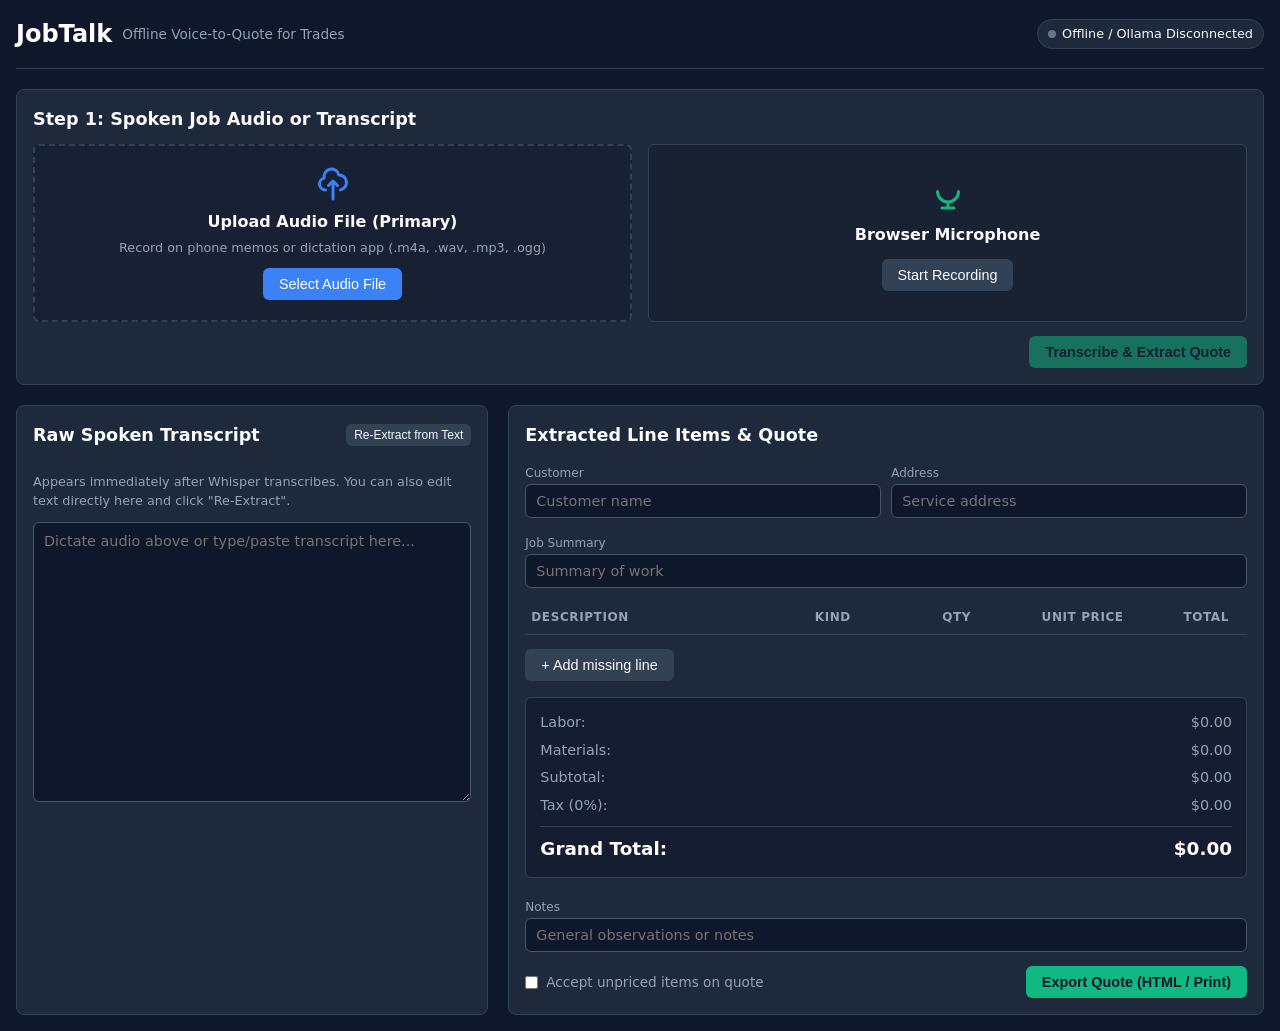
==== src/templates/app.html @ baf3377d "Phase 2b: add local web UI with SSE streaming, editable line items, and network isolation tests" ====
<!doctype html>
<html lang="en">
<head>
  <meta charset="utf-8">
  <meta name="viewport" content="width=device-width, initial-scale=1">
  <title>JobTalk &mdash; Voice to Quote</title>
  <style>
    :root {
      --bg: #0f172a;
      --card-bg: #1e293b;
      --card-border: #334155;
      --text: #f8fafc;
      --text-muted: #94a3b8;
      --primary: #3b82f6;
      --primary-hover: #2563eb;
      --accent: #10b981;
      --warning: #f59e0b;
      --warning-bg: #451a03;
      --warning-border: #78350f;
      --danger: #ef4444;
      --danger-hover: #dc2626;
      --table-stripe: #1e293b;
      --input-bg: #0f172a;
      --input-border: #475569;
    }
    * { box-sizing: border-box; margin: 0; padding: 0; }
    body {
      font-family: system-ui, -apple-system, BlinkMacSystemFont, "Segoe UI", Roboto, sans-serif;
      background: var(--bg);
      color: var(--text);
      line-height: 1.5;
      padding: 16px;
      min-height: 100vh;
    }
    header {
      display: flex;
      flex-wrap: wrap;
      justify-content: space-between;
      align-items: center;
      gap: 12px;
      max-width: 1280px;
      margin: 0 auto 20px auto;
      padding-bottom: 16px;
      border-bottom: 1px solid var(--card-border);
    }
    .brand {
      display: flex;
      align-items: center;
      gap: 10px;
    }
    .brand h1 { font-size: 1.5rem; font-weight: 700; color: #fff; }
    .brand span { font-size: 0.85rem; color: var(--text-muted); }
    .status-badge {
      display: inline-flex;
      align-items: center;
      gap: 6px;
      padding: 4px 10px;
      border-radius: 9999px;
      font-size: 0.8rem;
      font-weight: 500;
      background: #1e293b;
      border: 1px solid var(--card-border);
    }
    .status-dot { width: 8px; height: 8px; border-radius: 50%; background: #64748b; }
    .status-ready .status-dot { background: var(--accent); box-shadow: 0 0 8px var(--accent); }
    .status-loading .status-dot { background: var(--warning); animation: pulse 1.5s infinite; }
    @keyframes pulse { 0%, 100% { opacity: 1; } 50% { opacity: 0.4; } }

    .container {
      max-width: 1280px;
      margin: 0 auto;
      display: flex;
      flex-direction: column;
      gap: 20px;
    }

    /* Input card */
    .card {
      background: var(--card-bg);
      border: 1px solid var(--card-border);
      border-radius: 8px;
      padding: 16px;
    }
    .card-title {
      font-size: 1.1rem;
      font-weight: 600;
      margin-bottom: 12px;
      display: flex;
      align-items: center;
      justify-content: space-between;
    }

    .audio-inputs {
      display: grid;
      grid-template-columns: 1fr;
      gap: 16px;
    }
    @media (min-width: 768px) {
      .audio-inputs { grid-template-columns: 1fr 1fr; }
    }

    .upload-zone {
      border: 2px dashed var(--card-border);
      border-radius: 6px;
      padding: 20px;
      text-align: center;
      background: rgba(15, 23, 42, 0.4);
      cursor: pointer;
      transition: border-color 0.2s;
    }
    .upload-zone:hover { border-color: var(--primary); }
    .upload-zone input[type="file"] { display: none; }
    .btn {
      display: inline-flex;
      align-items: center;
      justify-content: center;
      gap: 6px;
      padding: 8px 16px;
      font-size: 0.9rem;
      font-weight: 500;
      border-radius: 6px;
      border: none;
      cursor: pointer;
      transition: background 0.15s, opacity 0.15s;
    }
    .btn-primary { background: var(--primary); color: #fff; }
    .btn-primary:hover:not(:disabled) { background: var(--primary-hover); }
    .btn-secondary { background: #334155; color: #f8fafc; }
    .btn-secondary:hover:not(:disabled) { background: #475569; }
    .btn-accent { background: var(--accent); color: #0f172a; font-weight: 600; }
    .btn-accent:hover:not(:disabled) { filter: brightness(1.1); }
    .btn-danger { background: var(--danger); color: #fff; }
    .btn-danger:hover:not(:disabled) { background: var(--danger-hover); }
    .btn:disabled { opacity: 0.5; cursor: not-allowed; }

    .mic-box {
      display: flex;
      flex-direction: column;
      align-items: center;
      justify-content: center;
      padding: 20px;
      border: 1px solid var(--card-border);
      border-radius: 6px;
      background: rgba(15, 23, 42, 0.4);
      gap: 12px;
    }
    .phone-notice {
      font-size: 0.8rem;
      color: var(--text-muted);
      background: rgba(245, 158, 11, 0.1);
      border: 1px solid rgba(245, 158, 11, 0.3);
      border-radius: 6px;
      padding: 10px;
      margin-top: 8px;
    }

    /* Progress bar */
    .progress-state {
      display: none;
      align-items: center;
      gap: 10px;
      padding: 10px 14px;
      background: #1e293b;
      border: 1px solid var(--primary);
      border-radius: 6px;
      font-size: 0.9rem;
    }
    .spinner {
      width: 16px;
      height: 16px;
      border: 2px solid rgba(255, 255, 255, 0.2);
      border-top-color: var(--primary);
      border-radius: 50%;
      animation: spin 0.8s linear infinite;
    }
    @keyframes spin { to { transform: rotate(360deg); } }

    /* Dual pane workspace */
    .workspace {
      display: grid;
      grid-template-columns: 1fr;
      gap: 20px;
    }
    @media (min-width: 900px) {
      .workspace { grid-template-columns: 1fr 1.6fr; }
    }

    /* Transcript pane */
    .transcript-pane {
      display: flex;
      flex-direction: column;
      gap: 12px;
    }
    textarea, input[type="text"], input[type="number"], select {
      width: 100%;
      background: var(--input-bg);
      border: 1px solid var(--input-border);
      color: var(--text);
      padding: 8px 10px;
      border-radius: 6px;
      font-size: 0.9rem;
      font-family: inherit;
    }
    textarea:focus, input:focus, select:focus {
      outline: none;
      border-color: var(--primary);
      box-shadow: 0 0 0 2px rgba(59, 130, 246, 0.2);
    }
    #transcriptText {
      height: 280px;
      resize: vertical;
      line-height: 1.5;
    }

    /* Line items table */
    .table-container {
      overflow-x: auto;
      margin-bottom: 14px;
    }
    table {
      width: 100%;
      border-collapse: collapse;
      font-size: 0.85rem;
    }
    th, td {
      padding: 8px 6px;
      border-bottom: 1px solid var(--card-border);
      text-align: left;
    }
    th {
      font-size: 0.75rem;
      text-transform: uppercase;
      letter-spacing: 0.05em;
      color: var(--text-muted);
    }
    tr.unpriced {
      background: rgba(245, 158, 11, 0.08);
    }
    tr.unpriced td:first-child {
      border-left: 3px solid var(--warning);
    }
    .badge-warn {
      display: inline-block;
      font-size: 0.7rem;
      padding: 1px 5px;
      border-radius: 4px;
      background: var(--warning-bg);
      color: #fde68a;
      border: 1px solid var(--warning-border);
      margin-top: 2px;
    }
    .table-actions {
      display: flex;
      justify-content: space-between;
      align-items: center;
      gap: 10px;
      margin-bottom: 16px;
    }

    /* Totals box */
    .totals-card {
      background: rgba(15, 23, 42, 0.6);
      border: 1px solid var(--card-border);
      border-radius: 6px;
      padding: 14px;
      display: flex;
      flex-direction: column;
      gap: 6px;
      margin-bottom: 16px;
    }
    .totals-row {
      display: flex;
      justify-content: space-between;
      font-size: 0.9rem;
      color: var(--text-muted);
    }
    .totals-row.grand {
      font-size: 1.15rem;
      font-weight: 700;
      color: #fff;
      border-top: 1px solid var(--card-border);
      padding-top: 8px;
      margin-top: 4px;
    }
    .unpriced-alert {
      display: none;
      background: var(--warning-bg);
      border: 1px solid var(--warning-border);
      color: #fde68a;
      padding: 8px 12px;
      border-radius: 6px;
      font-size: 0.85rem;
      margin-bottom: 12px;
    }

    .export-bar {
      display: flex;
      flex-wrap: wrap;
      align-items: center;
      justify-content: space-between;
      gap: 12px;
    }
    .checkbox-label {
      display: flex;
      align-items: center;
      gap: 8px;
      font-size: 0.85rem;
      cursor: pointer;
      color: var(--text-muted);
    }
    .checkbox-label input { width: auto; cursor: pointer; }
  </style>
</head>
<body>
  <header>
    <div class="brand">
      <h1>JobTalk</h1>
      <span>Offline Voice-to-Quote for Trades</span>
    </div>
    <div id="statusBadge" class="status-badge status-loading">
      <span class="status-dot"></span>
      <span id="statusText">Checking model...</span>
    </div>
  </header>

  <div class="container">
    <!-- Audio & Transcript Input Section -->
    <div class="card">
      <div class="card-title">
        <span>Step 1: Spoken Job Audio or Transcript</span>
      </div>
      <div class="audio-inputs">
        <!-- File Upload (Primary) -->
        <div class="upload-zone" id="uploadZone">
          <svg style="width:36px;height:36px;margin:0 auto 8px auto;display:block;fill:none;stroke:#3b82f6;stroke-width:2;" viewBox="0 0 24 24">
            <path stroke-linecap="round" stroke-linejoin="round" d="M7 16a4 4 0 01-.88-7.903A5 5 0 1115.9 6L16 6a5 5 0 011 9.9M15 13l-3-3m0 0l-3 3m3-3v12" />
          </svg>
          <p><strong>Upload Audio File (Primary)</strong></p>
          <p style="font-size:0.8rem;color:var(--text-muted);margin:4px 0 10px 0;">Record on phone memos or dictation app (.m4a, .wav, .mp3, .ogg)</p>
          <input type="file" id="audioFileInput" accept="audio/*">
          <button type="button" class="btn btn-primary" onclick="document.getElementById('audioFileInput').click()">Select Audio File</button>
          <p id="selectedFileName" style="font-size:0.85rem;color:#10b981;margin-top:8px;display:none;"></p>
        </div>

        <!-- Microphone Recording (MediaRecorder Enhancement) -->
        <div class="mic-box" id="micSection">
          <svg style="width:36px;height:36px;fill:none;stroke:#10b981;stroke-width:2;" viewBox="0 0 24 24">
            <path stroke-linecap="round" stroke-linejoin="round" d="M19 11a7 7 0 01-7 7m0 0a7 7 0 01-7-7m7 7v4m0 0H8m4 0h4m-4-8a3 3 0 02-3-3V5a3 3 0 116 0v6a3 3 0 01-3 3z" />
          </svg>
          <p><strong>Browser Microphone</strong></p>
          <button type="button" id="recordBtn" class="btn btn-secondary" onclick="toggleRecord()">Start Recording</button>
          <span id="recordTimer" style="font-size:0.85rem;color:var(--text-muted);display:none;">00:00</span>
        </div>

        <!-- Phone Insecure Context Notice (shown on phone Wi-Fi non-localhost) -->
        <div class="phone-notice" id="micNotice" style="display:none;grid-column: 1 / -1;">
          <strong>Phone Wi-Fi Notice:</strong> Browser microphone access is restricted by phone browsers over plain HTTP (non-HTTPS).
          <br>Use your phone's native <em>Voice Memos</em> or <em>Voice Recorder</em> app, then tap <strong>Select Audio File</strong> above.
        </div>
      </div>

      <div style="margin-top:14px;display:flex;justify-content:flex-end;gap:10px;">
        <button type="button" id="processBtn" class="btn btn-accent" onclick="processAudio()" disabled>
          Transcribe &amp; Extract Quote
        </button>
      </div>

      <!-- Live status indicator -->
      <div id="progressState" class="progress-state" style="margin-top:14px;">
        <div class="spinner"></div>
        <span id="progressMsg">Processing...</span>
      </div>
    </div>

    <!-- Dual Pane Workspace -->
    <div class="workspace">
      <!-- Left Pane: Transcript -->
      <div class="card transcript-pane">
        <div class="card-title">
          <span>Raw Spoken Transcript</span>
          <button type="button" class="btn btn-secondary" style="font-size:0.75rem;padding:4px 8px;" onclick="extractFromTranscript()">
            Re-Extract from Text
          </button>
        </div>
        <p style="font-size:0.8rem;color:var(--text-muted);">
          Appears immediately after Whisper transcribes. You can also edit text directly here and click "Re-Extract".
        </p>
        <textarea id="transcriptText" placeholder="Dictate audio above or type/paste transcript here..."></textarea>
      </div>

      <!-- Right Pane: Line Items & Totals -->
      <div class="card">
        <div class="card-title">
          <span>Extracted Line Items &amp; Quote</span>
        </div>

        <!-- Metadata row -->
        <div style="display:grid;grid-template-columns:1fr 1fr;gap:10px;margin-bottom:12px;">
          <div>
            <label style="font-size:0.75rem;color:var(--text-muted);">Customer</label>
            <input type="text" id="custName" placeholder="Customer name" oninput="triggerRecalc()">
          </div>
          <div>
            <label style="font-size:0.75rem;color:var(--text-muted);">Address</label>
            <input type="text" id="custAddr" placeholder="Service address" oninput="triggerRecalc()">
          </div>
        </div>

        <div style="margin-bottom:12px;">
          <label style="font-size:0.75rem;color:var(--text-muted);">Job Summary</label>
          <input type="text" id="jobSummary" placeholder="Summary of work" oninput="triggerRecalc()">
        </div>

        <!-- Line items table -->
        <div class="table-container">
          <table id="itemsTable">
            <thead>
              <tr>
                <th style="width:40%;">Description</th>
                <th style="width:18%;">Kind</th>
                <th style="width:14%;">Qty</th>
                <th style="width:16%;">Unit Price</th>
                <th style="width:12%;text-align:right;">Total</th>
                <th style="width:30px;"></th>
              </tr>
            </thead>
            <tbody id="itemsBody">
              <!-- Rendered via JS -->
            </tbody>
          </table>
        </div>

        <div class="table-actions">
          <button type="button" class="btn btn-secondary" onclick="addEmptyRow()">
            + Add missing line
          </button>
        </div>

        <!-- Warning for unpriced items -->
        <div id="unpricedAlert" class="unpriced-alert">
          <strong>Action Required:</strong> <span id="unpricedCount">0</span> item(s) have no price set. Enter a price or check the acceptance box below to export.
        </div>

        <!-- Totals summary -->
        <div class="totals-card">
          <div class="totals-row">
            <span>Labor:</span>
            <span id="totLabor">$0.00</span>
          </div>
          <div class="totals-row">
            <span>Materials:</span>
            <span id="totMaterials">$0.00</span>
          </div>
          <div class="totals-row">
            <span>Subtotal:</span>
            <span id="totSubtotal">$0.00</span>
          </div>
          <div class="totals-row">
            <span>Tax (<span id="taxRateDisplay">0%</span>):</span>
            <span id="totTax">$0.00</span>
          </div>
          <div class="totals-row grand">
            <span>Grand Total:</span>
            <span id="totGrand">$0.00</span>
          </div>
        </div>

        <div style="margin-bottom:14px;">
          <label style="font-size:0.75rem;color:var(--text-muted);">Notes</label>
          <input type="text" id="jobNotes" placeholder="General observations or notes" oninput="triggerRecalc()">
        </div>

        <!-- Export bar -->
        <div class="export-bar">
          <label class="checkbox-label">
            <input type="checkbox" id="allowUnpricedCheck" onchange="updateExportState()">
            <span>Accept unpriced items on quote</span>
          </label>
          <button type="button" id="exportBtn" class="btn btn-accent" onclick="exportQuote()">
            Export Quote (HTML / Print)
          </button>
        </div>
      </div>
    </div>
  </div>

  <script>
    // State
    let items = [];
    let unpricedCount = 0;
    let taxRate = 0.0;
    let mediaRecorder = null;
    let audioChunks = [];
    let recordStartTime = null;
    let recordTimerInterval = null;
    let recalcTimer = null;
    let rates = {};

    // Check secure context for microphone
    window.addEventListener('DOMContentLoaded', () => {
      const isSecure = window.isSecureContext && navigator.mediaDevices && navigator.mediaDevices.getUserMedia;
      if (!isSecure) {
        document.getElementById('micSection').style.display = 'none';
        document.getElementById('micNotice').style.display = 'block';
      }
      checkStatus();
      setInterval(checkStatus, 15000);
      renderTable();
    });

    async function checkStatus() {
      try {
        const res = await fetch('/api/status');
        if (!res.ok) throw new Error('Status error');
        const data = await res.json();
        const badge = document.getElementById('statusBadge');
        const text = document.getElementById('statusText');
        if (data.model_ready) {
          badge.className = 'status-badge status-ready';
          text.textContent = 'Model Ready (' + (data.model || 'local') + ')';
        } else {
          badge.className = 'status-badge status-loading';
          text.textContent = 'Warming up model...';
        }
        if (typeof data.tax === 'number') {
          taxRate = data.tax;
          document.getElementById('taxRateDisplay').textContent = Math.round(taxRate * 100) + '%';
        }
      } catch (e) {
        const badge = document.getElementById('statusBadge');
        const text = document.getElementById('statusText');
        badge.className = 'status-badge';
        text.textContent = 'Offline / Ollama Disconnected';
      }
    }

    // Audio file selection
    const audioInput = document.getElementById('audioFileInput');
    audioInput.addEventListener('change', () => {
      if (audioInput.files.length > 0) {
        const file = audioInput.files[0];
        const lbl = document.getElementById('selectedFileName');
        lbl.textContent = 'Selected: ' + file.name + ' (' + Math.round(file.size / 1024) + ' KB)';
        lbl.style.display = 'block';
        document.getElementById('processBtn').disabled = false;
      }
    });

    // MediaRecorder logic
    async function toggleRecord() {
      const btn = document.getElementById('recordBtn');
      const timer = document.getElementById('recordTimer');
      if (mediaRecorder && mediaRecorder.state === 'recording') {
        mediaRecorder.stop();
        btn.textContent = 'Start Recording';
        btn.className = 'btn btn-secondary';
        clearInterval(recordTimerInterval);
        return;
      }

      try {
        const stream = await navigator.mediaDevices.getUserMedia({ audio: true });
        audioChunks = [];
        mediaRecorder = new MediaRecorder(stream);
        mediaRecorder.ondataavailable = e => { if (e.data.size > 0) audioChunks.push(e.data); };
        mediaRecorder.onstop = () => {
          const blob = new Blob(audioChunks, { type: mediaRecorder.mimeType || 'audio/webm' });
          const file = new File([blob], 'recording.webm', { type: blob.type });
          const dataTransfer = new DataTransfer();
          dataTransfer.items.add(file);
          audioInput.files = dataTransfer.files;
          const lbl = document.getElementById('selectedFileName');
          lbl.textContent = 'Recorded audio (' + Math.round(blob.size / 1024) + ' KB)';
          lbl.style.display = 'block';
          document.getElementById('processBtn').disabled = false;
          stream.getTracks().forEach(t => t.stop());
        };
        mediaRecorder.start();
        btn.textContent = 'Stop Recording';
        btn.className = 'btn btn-danger';
        timer.style.display = 'inline';
        recordStartTime = Date.now();
        recordTimerInterval = setInterval(() => {
          const elapsed = Math.floor((Date.now() - recordStartTime) / 1000);
          const m = String(Math.floor(elapsed / 60)).padStart(2, '0');
          const s = String(elapsed % 60).padStart(2, '0');
          timer.textContent = m + ':' + s;
        }, 500);
      } catch (err) {
        alert('Could not access microphone: ' + err.message);
      }
    }

    function showProgress(msg) {
      const el = document.getElementById('progressState');
      const txt = document.getElementById('progressMsg');
      txt.textContent = msg;
      el.style.display = 'inline-flex';
    }

    function hideProgress() {
      document.getElementById('progressState').style.display = 'none';
    }

    // Process audio file via SSE endpoint
    async function processAudio() {
      if (!audioInput.files || audioInput.files.length === 0) return;
      const file = audioInput.files[0];

      showProgress('Transcribing audio with Whisper...');
      items = [];
      renderTable();

      const formData = new FormData();
      formData.append('audio', file);
      formData.append('rates', JSON.stringify(rates));

      try {
        const res = await fetch('/api/extract', {
          method: 'POST',
          body: formData
        });
        if (!res.ok) throw new Error('Server returned HTTP ' + res.status);
        await handleSseStream(res);
      } catch (err) {
        hideProgress();
        alert('Extraction failed: ' + err.message);
      }
    }

    // Extract from direct transcript text
    async function extractFromTranscript() {
      const text = document.getElementById('transcriptText').value.trim();
      if (!text) {
        alert('Please enter or dictate a transcript first.');
        return;
      }
      showProgress('Extracting structured quote facts...');
      items = [];
      renderTable();

      try {
        const res = await fetch('/api/extract', {
          method: 'POST',
          headers: { 'Content-Type': 'application/json' },
          body: JSON.stringify({ transcript: text, rates: rates })
        });
        if (!res.ok) throw new Error('Server returned HTTP ' + res.status);
        await handleSseStream(res);
      } catch (err) {
        hideProgress();
        alert('Extraction failed: ' + err.message);
      }
    }

    // Process Server-Sent Events from response reader
    async function handleSseStream(response) {
      const reader = response.body.getReader();
      const decoder = new TextDecoder('utf-8');
      let buffer = '';

      while (true) {
        const { value, done } = await reader.read();
        if (done) break;
        buffer += decoder.decode(value, { stream: true });

        const parts = buffer.split('\n\n');
        buffer = parts.pop(); // keep remainder

        for (const block of parts) {
          if (!block.trim()) continue;
          let eventType = 'message';
          let eventData = '';
          const lines = block.split('\n');
          for (const line of lines) {
            if (line.startsWith('event:')) {
              eventType = line.slice(6).trim();
            } else if (line.startsWith('data:')) {
              eventData = line.slice(5).trim();
            }
          }

          if (eventType === 'transcript') {
            const data = JSON.parse(eventData);
            document.getElementById('transcriptText').value = data.transcript || '';
            showProgress('Transcribed! Streaming quote line items...');
          } else if (eventType === 'item') {
            const data = JSON.parse(eventData);
            items.push(data.item);
            renderTable();
            triggerRecalc();
          } else if (eventType === 'done') {
            const data = JSON.parse(eventData);
            if (data.job) {
              if (data.job.customer) document.getElementById('custName').value = data.job.customer;
              if (data.job.address) document.getElementById('custAddr').value = data.job.address;
              if (data.job.job_summary) document.getElementById('jobSummary').value = data.job.job_summary;
              if (data.job.notes) document.getElementById('jobNotes').value = data.job.notes;
            }
            hideProgress();
            triggerRecalc();
          } else if (eventType === 'error') {
            const data = JSON.parse(eventData);
            hideProgress();
            alert('Error: ' + data.error);
          }
        }
      }
      hideProgress();
    }

    // Render line items table
    function renderTable() {
      const tbody = document.getElementById('itemsBody');
      tbody.innerHTML = '';
      unpricedCount = 0;

      items.forEach((it, idx) => {
        const isUnpriced = (it.unit_price === null || it.unit_price === undefined || it.unit_price === '');
        if (isUnpriced) unpricedCount++;

        const tr = document.createElement('tr');
        if (isUnpriced) tr.className = 'unpriced';

        // Description
        const tdDesc = document.createElement('td');
        const descInput = document.createElement('input');
        descInput.type = 'text';
        descInput.value = it.description || '';
        descInput.oninput = (e) => { items[idx].description = e.target.value; triggerRecalc(); };
        tdDesc.appendChild(descInput);
        if (isUnpriced) {
          const badge = document.createElement('span');
          badge.className = 'badge-warn';
          badge.textContent = 'Needs price';
          tdDesc.appendChild(badge);
        }
        tr.appendChild(tdDesc);

        // Kind (Labor / Material)
        const tdKind = document.createElement('td');
        const kindSelect = document.createElement('select');
        kindSelect.innerHTML = '<option value="labor">Labor</option><option value="material">Material</option>';
        kindSelect.value = (it.kind === 'labor') ? 'labor' : 'material';
        kindSelect.onchange = (e) => { items[idx].kind = e.target.value; triggerRecalc(); };
        tdKind.appendChild(kindSelect);
        tr.appendChild(tdKind);

        // Qty
        const tdQty = document.createElement('td');
        const qtyInput = document.createElement('input');
        qtyInput.type = 'number';
        qtyInput.step = 'any';
        qtyInput.value = it.qty !== undefined ? it.qty : 1;
        qtyInput.oninput = (e) => { items[idx].qty = parseFloat(e.target.value) || 0; triggerRecalc(); };
        tdQty.appendChild(qtyInput);
        tr.appendChild(tdQty);

        // Unit Price
        const tdPrice = document.createElement('td');
        const priceInput = document.createElement('input');
        priceInput.type = 'number';
        priceInput.step = '0.01';
        priceInput.placeholder = 'none';
        priceInput.value = it.unit_price !== null && it.unit_price !== undefined ? it.unit_price : '';
        priceInput.oninput = (e) => {
          const val = e.target.value.trim();
          items[idx].unit_price = val === '' ? null : (parseFloat(val) || 0);
          triggerRecalc();
        };
        tdPrice.appendChild(priceInput);
        tr.appendChild(tdPrice);

        // Line Total
        const tdTotal = document.createElement('td');
        tdTotal.style.textAlign = 'right';
        tdTotal.style.fontWeight = '500';
        tdTotal.textContent = it.total !== null && it.total !== undefined ? ('$' + it.total.toFixed(2)) : (isUnpriced ? '?' : '$0.00');
        tr.appendChild(tdTotal);

        // Delete button
        const tdDel = document.createElement('td');
        const delBtn = document.createElement('button');
        delBtn.type = 'button';
        delBtn.className = 'btn btn-secondary';
        delBtn.style.padding = '2px 6px';
        delBtn.style.fontSize = '0.75rem';
        delBtn.textContent = '✕';
        delBtn.onclick = () => { items.splice(idx, 1); renderTable(); triggerRecalc(); };
        tdDel.appendChild(delBtn);
        tr.appendChild(tdDel);

        tbody.appendChild(tr);
      });

      // Update unpriced warning and export button
      const alertBox = document.getElementById('unpricedAlert');
      if (unpricedCount > 0) {
        alertBox.style.display = 'block';
        document.getElementById('unpricedCount').textContent = unpricedCount;
      } else {
        alertBox.style.display = 'none';
      }
      updateExportState();
    }

    function addEmptyRow() {
      items.push({
        description: '',
        kind: 'material',
        qty: 1.0,
        unit_price: null,
        total: null
      });
      renderTable();
      // focus on the new row's description
      const inputs = document.querySelectorAll('#itemsBody tr:last-child input');
      if (inputs.length > 0) inputs[0].focus();
    }

    function updateExportState() {
      const allowUnpriced = document.getElementById('allowUnpricedCheck').checked;
      const exportBtn = document.getElementById('exportBtn');
      if (unpricedCount > 0 && !allowUnpriced) {
        exportBtn.style.opacity = '0.5';
      } else {
        exportBtn.style.opacity = '1.0';
      }
    }

    // Trigger recalculation on Python backend
    function triggerRecalc() {
      clearTimeout(recalcTimer);
      recalcTimer = setTimeout(async () => {
        try {
          const res = await fetch('/api/recalculate', {
            method: 'POST',
            headers: { 'Content-Type': 'application/json' },
            body: JSON.stringify({
              items: items,
              rates: rates,
              tax_rate: taxRate
            })
          });
          if (!res.ok) return;
          const data = await res.json();
          if (data.items) {
            // Update line totals
            data.items.forEach((it, idx) => {
              if (items[idx]) {
                items[idx].total = it.total;
                items[idx].unit_price = it.unit_price;
              }
            });
            // Update table without blowing away active focus
            updateTotalsDisplay(data.totals);
            updateTableTotalsOnly();
          }
        } catch (e) {
          console.error('Recalc error:', e);
        }
      }, 150);
    }

    function updateTableTotalsOnly() {
      const rows = document.querySelectorAll('#itemsBody tr');
      unpricedCount = 0;
      rows.forEach((tr, idx) => {
        const it = items[idx];
        if (!it) return;
        const isUnpriced = (it.unit_price === null || it.unit_price === undefined || it.unit_price === '');
        if (isUnpriced) unpricedCount++;
        if (isUnpriced) tr.classList.add('unpriced');
        else tr.classList.remove('unpriced');

        const totalCell = tr.children[4];
        if (totalCell) {
          totalCell.textContent = it.total !== null && it.total !== undefined ? ('$' + it.total.toFixed(2)) : (isUnpriced ? '?' : '$0.00');
        }
      });
      const alertBox = document.getElementById('unpricedAlert');
      if (unpricedCount > 0) {
        alertBox.style.display = 'block';
        document.getElementById('unpricedCount').textContent = unpricedCount;
      } else {
        alertBox.style.display = 'none';
      }
      updateExportState();
    }

    function updateTotalsDisplay(tot) {
      if (!tot) return;
      document.getElementById('totLabor').textContent = '$' + (tot.labor || 0).toFixed(2);
      document.getElementById('totMaterials').textContent = '$' + (tot.materials || 0).toFixed(2);
      document.getElementById('totSubtotal').textContent = '$' + (tot.subtotal || 0).toFixed(2);
      document.getElementById('totTax').textContent = '$' + (tot.tax || 0).toFixed(2);
      document.getElementById('totGrand').textContent = '$' + (tot.total || 0).toFixed(2);
    }

    // Export quote to printable HTML
    async function exportQuote() {
      const allowUnpriced = document.getElementById('allowUnpricedCheck').checked;
      if (unpricedCount > 0 && !allowUnpriced) {
        alert('Cannot export: ' + unpricedCount + ' item(s) have no price set. Please enter prices or check "Accept unpriced items on quote" to proceed.');
        return;
      }

      const payload = {
        customer: document.getElementById('custName').value.trim(),
        address: document.getElementById('custAddr').value.trim(),
        job_summary: document.getElementById('jobSummary').value.trim(),
        notes: document.getElementById('jobNotes').value.trim(),
        items: items,
        rates: rates,
        tax_rate: taxRate,
        allow_unpriced: allowUnpriced
      };

      try {
        const res = await fetch('/api/export', {
          method: 'POST',
          headers: { 'Content-Type': 'application/json' },
          body: JSON.stringify(payload)
        });
        if (!res.ok) {
          const err = await res.json();
          alert('Export blocked: ' + (err.error || 'Server error'));
          return;
        }
        const htmlText = await res.text();
        const blob = new Blob([htmlText], { type: 'text/html' });
        const url = URL.createObjectURL(blob);
        window.open(url, '_blank');
      } catch (err) {
        alert('Export failed: ' + err.message);
      }
    }
  </script>
</body>
</html>
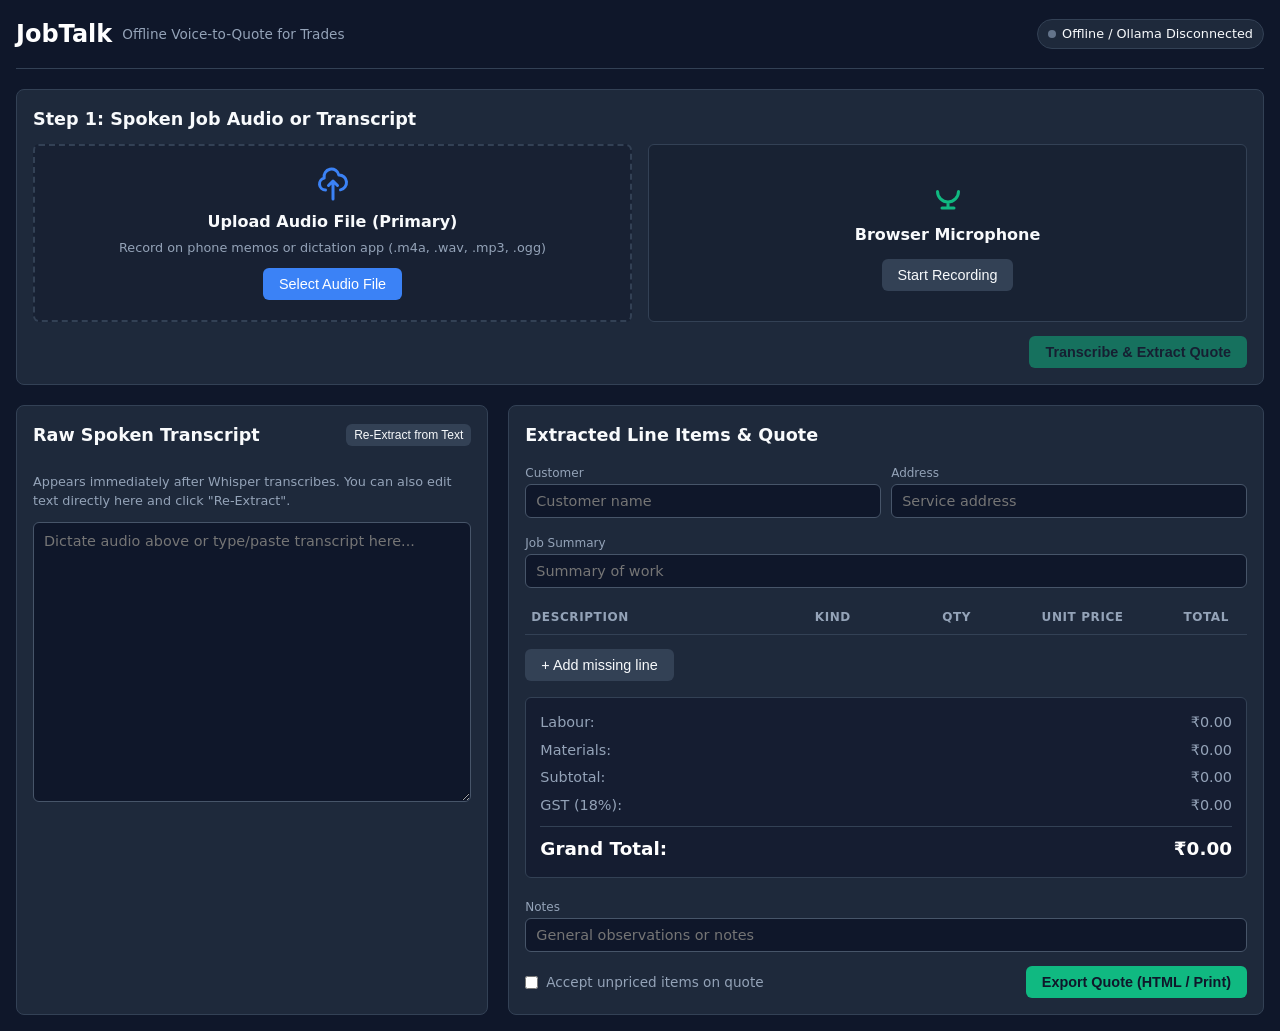
==== commit cbd33750: "feat: INR currency migration, price guard, and extraction hardening- Default currency to INR with In" ====
--- a/src/templates/app.html
+++ b/src/templates/app.html
@@ -444,24 +444,24 @@
         <!-- Totals summary -->
         <div class="totals-card">
           <div class="totals-row">
-            <span>Labor:</span>
-            <span id="totLabor">$0.00</span>
+            <span>Labour:</span>
+            <span id="totLabor">₹0.00</span>
           </div>
           <div class="totals-row">
             <span>Materials:</span>
-            <span id="totMaterials">$0.00</span>
+            <span id="totMaterials">₹0.00</span>
           </div>
           <div class="totals-row">
             <span>Subtotal:</span>
-            <span id="totSubtotal">$0.00</span>
+            <span id="totSubtotal">₹0.00</span>
           </div>
           <div class="totals-row">
-            <span>Tax (<span id="taxRateDisplay">0%</span>):</span>
-            <span id="totTax">$0.00</span>
+            <span>GST (<span id="taxRateDisplay">18%</span>):</span>
+            <span id="totTax">₹0.00</span>
           </div>
           <div class="totals-row grand">
             <span>Grand Total:</span>
-            <span id="totGrand">$0.00</span>
+            <span id="totGrand">₹0.00</span>
           </div>
         </div>
 
@@ -740,7 +740,7 @@
         // Kind (Labor / Material)
         const tdKind = document.createElement('td');
         const kindSelect = document.createElement('select');
-        kindSelect.innerHTML = '<option value="labor">Labor</option><option value="material">Material</option>';
+        kindSelect.innerHTML = '<option value="labor">Labour</option><option value="material">Material</option>';
         kindSelect.value = (it.kind === 'labor') ? 'labor' : 'material';
         kindSelect.onchange = (e) => { items[idx].kind = e.target.value; triggerRecalc(); };
         tdKind.appendChild(kindSelect);
@@ -775,7 +775,7 @@
         const tdTotal = document.createElement('td');
         tdTotal.style.textAlign = 'right';
         tdTotal.style.fontWeight = '500';
-        tdTotal.textContent = it.total !== null && it.total !== undefined ? ('$' + it.total.toFixed(2)) : (isUnpriced ? '?' : '$0.00');
+        tdTotal.textContent = it.total !== null && it.total !== undefined ? ('₹' + it.total.toFixed(2)) : (isUnpriced ? '?' : '₹0.00');
         tr.appendChild(tdTotal);
 
         // Delete button
@@ -875,7 +875,7 @@
 
         const totalCell = tr.children[4];
         if (totalCell) {
-          totalCell.textContent = it.total !== null && it.total !== undefined ? ('$' + it.total.toFixed(2)) : (isUnpriced ? '?' : '$0.00');
+          totalCell.textContent = it.total !== null && it.total !== undefined ? ('₹' + it.total.toFixed(2)) : (isUnpriced ? '?' : '₹0.00');
         }
       });
       const alertBox = document.getElementById('unpricedAlert');
@@ -890,11 +890,11 @@
 
     function updateTotalsDisplay(tot) {
       if (!tot) return;
-      document.getElementById('totLabor').textContent = '$' + (tot.labor || 0).toFixed(2);
-      document.getElementById('totMaterials').textContent = '$' + (tot.materials || 0).toFixed(2);
-      document.getElementById('totSubtotal').textContent = '$' + (tot.subtotal || 0).toFixed(2);
-      document.getElementById('totTax').textContent = '$' + (tot.tax || 0).toFixed(2);
-      document.getElementById('totGrand').textContent = '$' + (tot.total || 0).toFixed(2);
+      document.getElementById('totLabor').textContent = '₹' + (tot.labor || 0).toFixed(2);
+      document.getElementById('totMaterials').textContent = '₹' + (tot.materials || 0).toFixed(2);
+      document.getElementById('totSubtotal').textContent = '₹' + (tot.subtotal || 0).toFixed(2);
+      document.getElementById('totTax').textContent = '₹' + (tot.tax || 0).toFixed(2);
+      document.getElementById('totGrand').textContent = '₹' + (tot.total || 0).toFixed(2);
     }
 
     // Export quote to printable HTML
